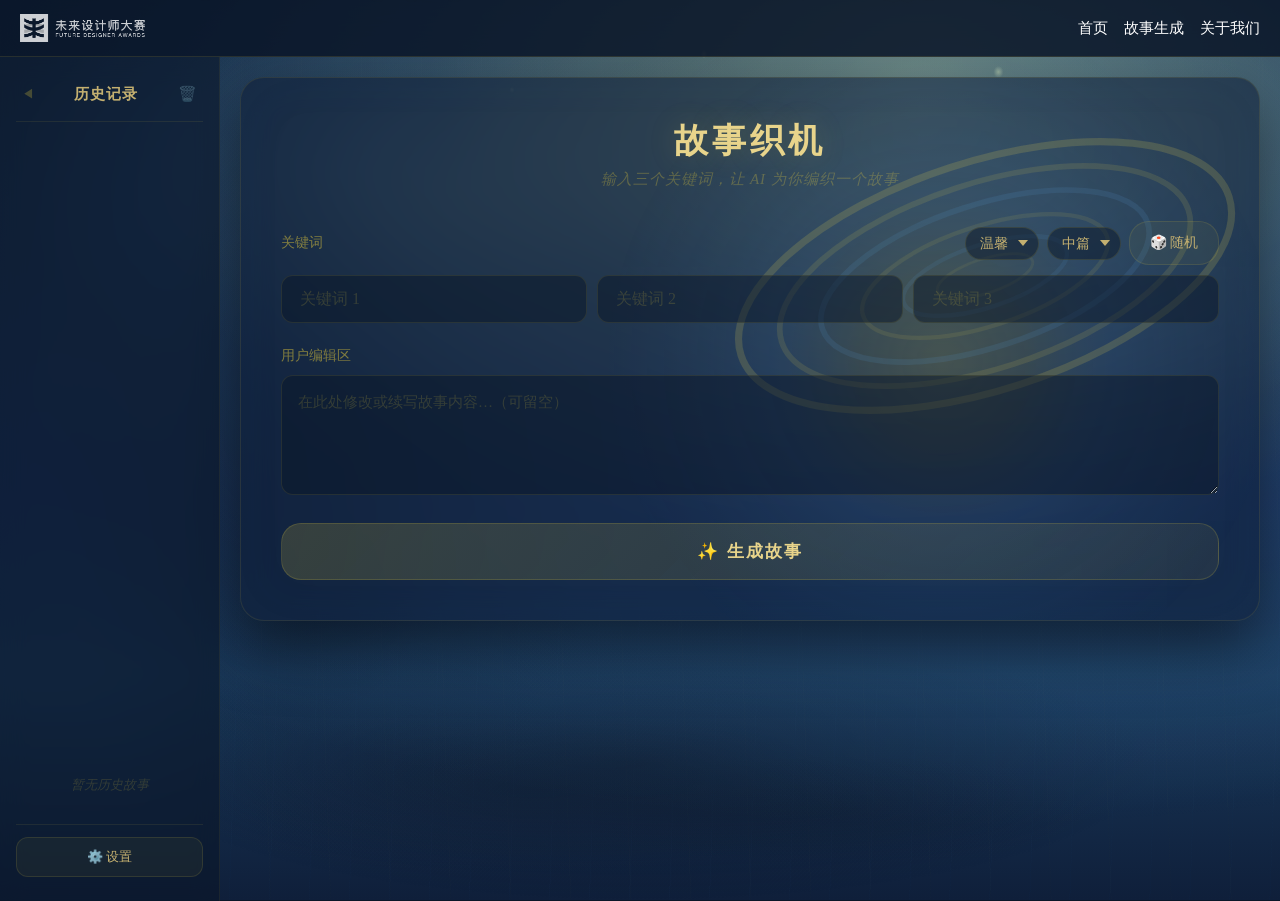
==== static/index.html @ aece4df4 "加入了首页，关于我们，修改了index的设置按钮，加入了页面跳转" ====
<!DOCTYPE html>
<html lang="zh-CN">
<head>
    <meta charset="UTF-8">
    <meta name="viewport" content="width=device-width, initial-scale=1.0">
    <title>AI 关键词故事生成器</title>
    <link rel="stylesheet" href="/static/style.css">
</head>
<body>

<!-- 洒落星光 -->
<div class="falling-stars" id="fallingStars"></div>

<!-- 顶部导航栏 -->
<nav class="navbar">
    <div class="nav-inner">
        <div class="nav-left">
            <button class="nav-menu-btn" id="menuBtn">☰</button>
            <img src="/pictures/未来设计师大赛-logo-白.png" class="nav-logo">
        </div>
        <div class="nav-right">
            <div class="nav-links">
                <a href="/static/home.html" class="nav-link">首页</a>
                <a href="/static/index.html" class="nav-link active">故事生成</a>
                <a href="/static/about.html" class="nav-link">关于我们</a>
            </div>
        </div>
    </div>
</nav>

<!-- 设置弹窗 -->
<div class="modal-overlay" id="settingsModal">
    <div class="modal">
        <div class="modal-header">
            <span>设置</span>
            <button class="modal-close" id="settingsCloseBtn">×</button>
        </div>
        <div class="modal-body">
            <div class="modal-section">
                <label class="modal-label">选择模型</label>
                <select class="modal-select" id="modelSelect">
                    <option value="glm">智谱 GLM-4-Flash</option>
                    <option value="deepseek">DeepSeek V4 Flash</option>
                </select>
            </div>
            <div class="modal-section" id="apiKeySection">
                <label class="modal-label">API Key（智谱 GLM）</label>
                <div class="api-key-row">
                    <input type="password" id="apiKeyGlm" placeholder="输入智谱 API Key">
                    <span class="api-status" id="statusGlm"></span>
                </div>
                <button class="btn-save-key" data-target="glm">💾 保存</button>
            </div>
            <div class="modal-section" id="apiKeySectionDs" style="display:none">
                <label class="modal-label">API Key（DeepSeek）</label>
                <div class="api-key-row">
                    <input type="password" id="apiKeyDs" placeholder="输入 DeepSeek API Key">
                    <span class="api-status" id="statusDs"></span>
                </div>
                <button class="btn-save-key" data-target="ds">💾 保存</button>
            </div>
        </div>
    </div>
</div>

<div class="layout">
    <!-- 侧边栏遮罩（手机端） -->
    <div class="sidebar-overlay" id="sidebarOverlay"></div>
    <!-- 侧边栏 -->
    <aside class="sidebar" id="sidebar">
        <div class="sidebar-header">
            <button class="sidebar-toggle" id="sidebarToggle" title="收起/展开">◀</button>
            <h2>历史记录</h2>
            <button class="btn-clear-all" id="clearAllBtn" title="清空所有历史">🗑️</button>
        </div>
        <div class="sidebar-list" id="historyList"></div>
        <div class="sidebar-empty" id="historyEmpty">暂无历史故事</div>
        <div class="sidebar-footer">
            <button class="sidebar-settings-btn" id="sidebarSettingsBtn">⚙️ 设置</button>
        </div>
    </aside>

    <!-- 主内容 -->
    <div class="container">
        <!-- 装饰性旋涡 -->
        <svg class="vortex" viewBox="0 0 500 500" preserveAspectRatio="xMidYMid meet">
            <defs>
                <radialGradient id="vg-vortex" cx="50%" cy="50%" r="50%">
                    <stop offset="0%" stop-color="rgba(230,210,80,0.25)" />
                    <stop offset="25%" stop-color="rgba(200,190,90,0.18)" />
                    <stop offset="50%" stop-color="rgba(100,170,240,0.12)" />
                    <stop offset="100%" stop-color="rgba(60,120,200,0)" />
                </radialGradient>
            </defs>
            <circle cx="250" cy="220" r="240" fill="url(#vg-vortex)" />
            <ellipse cx="280" cy="160" rx="180" ry="80" fill="none" stroke="rgba(230,210,80,0.25)" stroke-width="5" transform="rotate(-18 280 160)" />
            <ellipse cx="280" cy="160" rx="150" ry="65" fill="none" stroke="rgba(230,210,80,0.18)" stroke-width="4" transform="rotate(-18 280 160)" />
            <ellipse cx="280" cy="160" rx="120" ry="50" fill="none" stroke="rgba(100,180,245,0.15)" stroke-width="4" transform="rotate(-18 280 160)" />
            <ellipse cx="280" cy="160" rx="90" ry="35" fill="none" stroke="rgba(230,210,80,0.14)" stroke-width="3" transform="rotate(-18 280 160)" />
            <ellipse cx="280" cy="160" rx="60" ry="22" fill="none" stroke="rgba(100,180,245,0.12)" stroke-width="3" transform="rotate(-18 280 160)" />
            <ellipse cx="280" cy="160" rx="35" ry="12" fill="none" stroke="rgba(230,210,80,0.10)" stroke-width="2" transform="rotate(-18 280 160)" />
        </svg>
        <h1>故事织机</h1>
        <p class="subtitle">输入三个关键词，让 AI 为你编织一个故事</p>

        <div class="section">
            <div class="section-label">
                <span>关键词</span>
                <div class="option-group">
                    <select class="select-opt" id="styleSelect">
                        <option value="温馨">温馨</option>
                        <option value="暗黑">暗黑</option>
                        <option value="搞笑">搞笑</option>
                    </select>
                    <select class="select-opt" id="lengthSelect">
                        <option value="短篇">短篇</option>
                        <option value="中篇" selected>中篇</option>
                        <option value="长篇">长篇</option>
                    </select>
                    <button class="btn-random" id="randomBtn">🎲 随机</button>
                </div>
            </div>
            <div class="keyword-group">
                <input type="text" id="kw1" placeholder="关键词 1" maxlength="20">
                <input type="text" id="kw2" placeholder="关键词 2" maxlength="20">
                <input type="text" id="kw3" placeholder="关键词 3" maxlength="20">
            </div>
            <p class="error" id="kwError">请至少输入一个关键词，或点击「随机」</p>
        </div>

        <div class="section">
            <div class="section-label"><span>用户编辑区</span></div>
            <textarea class="user-edit" id="userEdit" placeholder="在此处修改或续写故事内容…（可留空）"></textarea>
        </div>

        <button class="btn-generate" id="generateBtn">✨ 生成故事</button>

        <div class="loading" id="loading">
            <div class="spinner"></div>
            <span class="loading-text">AI 正在编织故事…</span>
        </div>

        <div class="output" id="output">
            <div class="output-header">
                <div class="keywords-used" id="outputKeywords"></div>
                <div class="output-actions">
                    <button class="btn-continue" id="continueBtn" style="display:none">📝 继续生成</button>
                    <button class="btn-revise" id="reviseBtn" style="display:none">✏️ 根据意见修改</button>
                    <button class="btn-save" id="saveBtn">💾 保存</button>
                </div>
            </div>
            <div class="output-meta">
                <span class="model-used" id="outputModel"></span>
            </div>
            <div id="outputContent"></div>
        </div>
    </div>
</div>

<script>
// 防止浏览器恢复滚动位置导致刷新后自动下滑
history.scrollRestoration = 'manual';
window.scrollTo(0, 0);
</script>
<script src="/static/app-frontend.js"></script>
</body>
</html>
---- static/style.css ----
* { margin: 0; padding: 0; box-sizing: border-box; }
html { height: 100%; overflow-y: scroll; }

body {
    font-family: "Georgia", "Microsoft YaHei", serif;
    min-height: 100%;
    background: #0a1628;
    display: flex;
    flex-direction: column;
    position: relative;
    font-size: 16px;
}

/* ===== 装饰性旋涡 ===== */
.vortex {
    position: absolute;
    top: -30px;
    right: -40px;
    width: 70%;
    height: auto;
    z-index: 0;
    pointer-events: none;
    opacity: 0.7;
    animation: vortexSpin 55s linear infinite;
}
@keyframes vortexSpin {
    0% { transform: rotate(0deg); }
    100% { transform: rotate(360deg); }
}

/* ===== 星空油画背景 ===== */
body::before {
    content: '';
    position: fixed;
    inset: 0;
    z-index: -2;
    background:
        linear-gradient(180deg, #0a1628 0%, #0f1f3a 30%, #142850 55%, #1a3a5c 75%, #0f1f3a 100%);
}
body::after {
    content: '';
    position: fixed;
    inset: 0;
    z-index: -1;
    opacity: 0.85;
    background:
        radial-gradient(ellipse 220% 160% at 75% 15%, rgba(100, 180, 245, 0.45) 0%, transparent 48%),
        radial-gradient(ellipse 150% 110% at 68% 18%, rgba(230, 210, 80, 0.35) 0%, transparent 38%),
        radial-gradient(ellipse 120% 90% at 72% 8%, rgba(255, 235, 110, 0.28) 0%, transparent 32%),
        radial-gradient(ellipse 90% 70% at 80% 22%, rgba(120, 190, 255, 0.25) 0%, transparent 38%),
        radial-gradient(ellipse 40% 80% at 25% 45%, rgba(15, 30, 50, 0.5) 0%, transparent 60%),
        radial-gradient(ellipse 30% 60% at 20% 50%, rgba(10, 20, 35, 0.4) 0%, transparent 55%),
        radial-gradient(ellipse 60% 50% at 30% 18%, rgba(60, 130, 210, 0.18) 0%, transparent 50%),
        radial-gradient(ellipse 40% 30% at 35% 22%, rgba(180, 170, 70, 0.10) 0%, transparent 40%),
        radial-gradient(ellipse 80% 30% at 50% 85%, rgba(10, 15, 25, 0.4) 0%, transparent 50%),
        radial-gradient(ellipse 60% 20% at 40% 88%, rgba(20, 30, 50, 0.3) 0%, transparent 45%),
        radial-gradient(ellipse 50% 15% at 65% 90%, rgba(15, 25, 40, 0.25) 0%, transparent 40%),
        radial-gradient(circle 100px at 72% 12%, rgba(255, 235, 160, 0.12) 0%, transparent 100%),
        radial-gradient(circle 200px at 72% 12%, rgba(255, 230, 140, 0.06) 0%, transparent 100%),
        repeating-linear-gradient(92deg,
            transparent 0px, transparent 20px,
            rgba(60, 120, 200, 0.02) 20px, rgba(60, 120, 200, 0.02) 21px,
            transparent 21px, transparent 40px),
        repeating-linear-gradient(88deg,
            transparent 0px, transparent 30px,
            rgba(200, 180, 60, 0.012) 30px, rgba(200, 180, 60, 0.012) 31px,
            transparent 31px, transparent 60px),
        radial-gradient(4px 5px at 72% 12%, rgba(255, 235, 160, 0.95), transparent),
        radial-gradient(3px 4px at 68% 18%, rgba(255, 220, 130, 0.85), transparent),
        radial-gradient(5px 6px at 78% 8%, rgba(255, 245, 170, 0.9), transparent),
        radial-gradient(2.5px 3px at 40% 10%, rgba(255, 220, 120, 0.8), transparent),
        radial-gradient(3px 4px at 55% 6%, rgba(255, 210, 130, 0.75), transparent),
        radial-gradient(2px 2px at 30% 25%, rgba(255, 200, 110, 0.6), transparent),
        radial-gradient(1.5px 1.5px at 50% 20%, rgba(255, 215, 140, 0.5), transparent),
        radial-gradient(2px 2px at 85% 15%, rgba(255, 220, 120, 0.55), transparent),
        radial-gradient(2px 2px at 15% 35%, rgba(255, 200, 100, 0.45), transparent),
        radial-gradient(1.5px 1.5px at 60% 30%, rgba(255, 210, 130, 0.4), transparent),
        radial-gradient(2px 2px at 45% 40%, rgba(255, 215, 140, 0.35), transparent),
        radial-gradient(2px 2px at 75% 28%, rgba(255, 220, 120, 0.4), transparent),
        radial-gradient(1.5px 1.5px at 20% 50%, rgba(255, 200, 100, 0.3), transparent),
        radial-gradient(1.5px 1.5px at 90% 40%, rgba(255, 210, 130, 0.25), transparent),
        radial-gradient(1px 1px at 35% 55%, rgba(255, 220, 120, 0.2), transparent),
        repeating-conic-gradient(rgba(255,255,255,0.003) 0% 25%, transparent 0% 50%) 0 0 / 4px 4px;
    animation: paintGlow 6s ease-in-out infinite alternate;
}

/* ===== 洒落星光 ===== */
.falling-stars {
    position: fixed;
    inset: 0;
    z-index: 9999;
    pointer-events: none;
    overflow: hidden;
}
.falling-star {
    position: absolute;
    border-radius: 50%;
    background: rgba(255, 230, 150, 0.9);
    box-shadow: 0 0 6px rgba(255, 230, 150, 0.4), 0 0 12px rgba(255, 230, 150, 0.15);
    animation: starFall linear infinite;
}
@keyframes starFall {
    0% { transform: translateY(-10px) scale(1); opacity: 0; }
    5% { opacity: 1; }
    90% { opacity: 1; }
    100% { transform: translateY(calc(100vh + 10px)) scale(0.3); opacity: 0; }
}
@keyframes paintGlow {
    0% { opacity: 0.8; }
    100% { opacity: 0.95; }
}

/* ===== 导航栏 ===== */
.navbar {
    background: rgba(10, 22, 40, 0.85);
    backdrop-filter: blur(20px);
    border-bottom: 1px solid rgba(200, 180, 60, 0.15);
    flex-shrink: 0;
    position: sticky;
    top: 0;
    z-index: 100;
}
.nav-inner {
    padding: 0 20px;
    height: 56px;
    display: flex;
    align-items: center;
    justify-content: space-between;
}
.nav-left { display: flex; align-items: center; gap: 10px; }
.nav-menu-btn {
    display: none;
    background: none;
    border: none;
    color: #e8d48b;
    font-size: 22px;
    cursor: pointer;
    padding: 4px 6px;
    border-radius: 6px;
    transition: background 0.2s;
}
.nav-menu-btn:hover { background: rgba(200, 180, 60, 0.1); }
.nav-title {
    color: #e8d48b;
    font-size: 19px;
    font-weight: 700;
    letter-spacing: 3px;
    text-shadow: 0 0 20px rgba(200, 180, 60, 0.3);
}
.nav-logo {
    height: 28px;
    width: auto;
    opacity: 0.8;
    vertical-align: middle;
}
.nav-right { display: flex; align-items: center; gap: 12px; }
.nav-settings-btn {
    padding: 8px 18px;
    border-radius: 20px;
    border: 1px solid rgba(200, 180, 60, 0.25);
    background: rgba(200, 180, 60, 0.08);
    color: #d4c078;
    cursor: pointer;
    font-size: 13px;
    transition: all 0.3s;
    font-family: inherit;
}
.nav-settings-btn:hover {
    background: rgba(200, 180, 60, 0.18);
    border-color: rgba(200, 180, 60, 0.5);
    color: #f0e0a0;
    box-shadow: 0 0 20px rgba(200, 180, 60, 0.15);
}
.nav-links { display: flex; align-items: center; gap: 16px; }
.nav-link {
    color: #ffffff;
    text-decoration: none;
    font-size: 15px;
    transition: color 0.25s;
}
.nav-link:hover {
    color: #e8d48b;
}
.nav-link.active {
    color: #ffffff;
}

/* ===== 设置弹窗（简化版） ===== */
.modal-overlay {
    display: none;
    position: fixed;
    inset: 0;
    background: rgba(5, 10, 25, 0.7);
    backdrop-filter: blur(8px);
    z-index: 200;
    justify-content: center;
    align-items: center;
}
.modal-overlay.active { display: flex; }
.modal {
    background: linear-gradient(145deg, #14204a, #0e1838);
    border: 1px solid rgba(200, 180, 60, 0.2);
    border-radius: 20px;
    padding: 0;
    width: 400px;
    max-width: 90vw;
    box-shadow: 0 25px 60px rgba(0,0,0,0.6), 0 0 40px rgba(200, 180, 60, 0.05);
}
.modal-header {
    display: flex;
    justify-content: space-between;
    align-items: center;
    padding: 18px 24px 14px;
    border-bottom: 1px solid rgba(200, 180, 60, 0.1);
    color: #d4c078;
    font-size: 16px;
    font-weight: 600;
}
.modal-close {
    background: none;
    border: none;
    color: rgba(200, 180, 60, 0.4);
    font-size: 22px;
    cursor: pointer;
    padding: 0 4px;
    line-height: 1;
    transition: color 0.2s;
}
.modal-close:hover { color: #e8d48b; }
.modal-body { padding: 20px 24px 24px; }
.modal-section { margin-bottom: 16px; }
.modal-section:last-child { margin-bottom: 0; }
.modal-label {
    display: block;
    color: rgba(200, 180, 60, 0.6);
    font-size: 13px;
    margin-bottom: 8px;
}
.modal-select {
    width: 100%;
    padding: 12px 16px;
    border-radius: 12px;
    border: 1px solid rgba(200, 180, 60, 0.15);
    background: rgba(10, 22, 40, 0.6);
    color: #e0d4b0;
    font-size: 14px;
    outline: none;
    font-family: inherit;
    cursor: pointer;
    appearance: none;
    -webkit-appearance: none;
    -moz-appearance: none;
    background-image: url("data:image/svg+xml,%3Csvg xmlns='http://www.w3.org/2000/svg' width='12' height='8'%3E%3Cpath d='M0 0l6 8 6-8z' fill='%23c4b070'/%3E%3C/svg%3E");
    background-repeat: no-repeat;
    background-position: right 14px center;
    transition: border 0.2s;
}
.modal-select:hover { border-color: rgba(200, 180, 60, 0.4); }
.modal-select:focus { border-color: rgba(200, 180, 60, 0.5); }
.modal-select option { background: #0e1838; color: #c4b070; }

.api-key-row {
    display: flex;
    align-items: center;
    gap: 8px;
}
.api-key-row input[type="password"] { flex: 1; }
.api-status {
    font-size: 14px;
    flex-shrink: 0;
    width: 20px;
    text-align: center;
}
.api-status.saved { color: #66bb6a; }
.api-status.unsaved { color: #e89070; }
.btn-save-key {
    margin-top: 8px;
    padding: 6px 16px;
    border-radius: 16px;
    border: 1px solid rgba(200, 180, 60, 0.2);
    background: rgba(200, 180, 60, 0.08);
    color: #d4c078;
    cursor: pointer;
    font-size: 12px;
    transition: all 0.3s;
    font-family: inherit;
}
.btn-save-key:hover {
    background: rgba(200, 180, 60, 0.18);
    border-color: rgba(200, 180, 60, 0.4);
    color: #f0e0a0;
}
.modal input[type="password"] {
    width: 100%;
    padding: 12px 16px;
    border-radius: 12px;
    border: 1px solid rgba(200, 180, 60, 0.15);
    background: rgba(10, 22, 40, 0.6);
    color: #e0d4b0;
    font-size: 14px;
    outline: none;
    transition: border 0.2s;
    font-family: inherit;
}
.modal input[type="password"]::placeholder { color: rgba(200, 180, 60, 0.3); }
.modal input[type="password"]:focus { border-color: rgba(200, 180, 60, 0.5); }

/* ===== 整体布局 ===== */
.layout {
    display: flex;
    gap: 0;
    width: 100%;
    flex: 1;
    padding: 0;
    align-items: flex-start;
}

/* ===== 侧边栏 ===== */
.sidebar {
    width: 220px;
    flex-shrink: 0;
    background: rgba(10, 22, 40, 0.6);
    backdrop-filter: blur(12px);
    border-right: 1px solid rgba(200, 180, 60, 0.08);
    padding: 24px 16px;
    display: flex;
    flex-direction: column;
    height: calc(100vh - 56px);
    position: sticky;
    top: 56px;
    transition: width 0.3s ease, padding 0.3s ease, min-width 0.3s ease;
    z-index: 1;
}
.sidebar-header {
    display: flex;
    justify-content: space-between;
    align-items: center;
    margin-bottom: 16px;
    padding-bottom: 14px;
    border-bottom: 1px solid rgba(200, 180, 60, 0.1);
}
.sidebar-header h2 {
    color: #c4b070;
    font-size: 15px;
    font-weight: 600;
    letter-spacing: 1px;
}
.sidebar-toggle {
    background: none;
    border: none;
    color: rgba(200, 180, 60, 0.3);
    cursor: pointer;
    font-size: 12px;
    padding: 4px 6px;
    border-radius: 6px;
    transition: all 0.2s;
    flex-shrink: 0;
}
.sidebar-toggle:hover {
    background: rgba(200, 180, 60, 0.1);
    color: rgba(200, 180, 60, 0.6);
}
.sidebar.collapsed {
    width: 44px;
    min-width: 44px;
    padding: 24px 10px;
}
.sidebar.collapsed .sidebar-list,
.sidebar.collapsed .sidebar-empty {
    opacity: 0;
    pointer-events: none;
    overflow: hidden;
}
.sidebar.collapsed .sidebar-header h2,
.sidebar.collapsed .btn-clear-all {
    opacity: 0;
    width: 0;
    overflow: hidden;
    pointer-events: none;
}
.sidebar.collapsed .sidebar-header {
    justify-content: center;
    padding-bottom: 0;
    border-bottom: none;
    margin-bottom: 0;
    gap: 0;
}
.sidebar.collapsed .sidebar-toggle {
    transform: rotate(180deg);
}

.sidebar-header h2,
.sidebar .btn-clear-all,
.sidebar-list,
.sidebar-empty,
.sidebar-footer {
    transition: opacity 0.6s ease, width 0.6s ease;
}
.sidebar-footer {
    padding-top: 12px;
    border-top: 1px solid rgba(200, 180, 60, 0.1);
    margin-top: auto;
}
.sidebar.collapsed .sidebar-footer {
    opacity: 0;
    pointer-events: none;
    overflow: hidden;
}
.sidebar-settings-btn {
    width: 100%;
    padding: 10px 14px;
    border-radius: 12px;
    border: 1px solid rgba(200, 180, 60, 0.15);
    background: rgba(200, 180, 60, 0.06);
    color: #c4b070;
    cursor: pointer;
    font-size: 13px;
    transition: all 0.3s;
    font-family: inherit;
}
.sidebar-settings-btn:hover {
    background: rgba(200, 180, 60, 0.14);
    border-color: rgba(200, 180, 60, 0.35);
    color: #e8d48b;
}
.btn-clear-all {
    background: none;
    border: none;
    color: rgba(200, 180, 60, 0.3);
    cursor: pointer;
    font-size: 15px;
    padding: 4px 6px;
    border-radius: 6px;
    transition: all 0.2s;
}
.btn-clear-all:hover {
    background: rgba(200, 180, 60, 0.1);
    color: rgba(200, 180, 60, 0.6);
}
.sidebar-list {
    flex: 1;
    overflow-y: auto;
    display: flex;
    flex-direction: column;
    gap: 6px;
}
.sidebar-list::-webkit-scrollbar { width: 4px; }
.sidebar-list::-webkit-scrollbar-track { background: transparent; }
.sidebar-list::-webkit-scrollbar-thumb {
    background: rgba(200, 180, 60, 0.15);
    border-radius: 4px;
}
.sidebar-empty {
    color: rgba(200, 180, 60, 0.2);
    font-size: 13px;
    text-align: center;
    padding: 30px 0;
    display: block;
    font-style: italic;
}
.sidebar-empty.hidden { display: none; }

.history-item {
    position: relative;
    padding: 10px 12px;
    border-radius: 10px;
    cursor: pointer;
    transition: all 0.25s;
    border: 1px solid transparent;
}
.history-item:hover {
    background: rgba(200, 180, 60, 0.06);
    border-color: rgba(200, 180, 60, 0.12);
}
.history-item.active {
    background: rgba(200, 180, 60, 0.1);
    border-color: rgba(200, 180, 60, 0.25);
}
.history-item:hover .history-del { opacity: 1; }
.history-del {
    position: absolute;
    top: 4px;
    right: 4px;
    width: 20px;
    height: 20px;
    border: none;
    border-radius: 50%;
    background: rgba(200, 180, 60, 0.1);
    color: rgba(200, 180, 60, 0.4);
    font-size: 14px;
    line-height: 20px;
    text-align: center;
    cursor: pointer;
    transition: all 0.15s;
    padding: 0;
    opacity: 0;
}
.history-del:hover {
    background: rgba(200, 100, 60, 0.25);
    color: #e89070;
}
.history-item .h-time {
    color: rgba(200, 180, 60, 0.3);
    font-size: 11px;
    margin-bottom: 4px;
}
.history-item .h-words {
    color: #c4b070;
    font-size: 13px;
    white-space: nowrap;
    overflow: hidden;
    text-overflow: ellipsis;
}
.history-item .h-preview {
    color: rgba(200, 180, 60, 0.3);
    font-size: 12px;
    margin-top: 3px;
    white-space: nowrap;
    overflow: hidden;
    text-overflow: ellipsis;
    font-style: italic;
}

/* ===== 侧边栏遮罩 ===== */
.sidebar-overlay {
    display: none;
    position: fixed;
    inset: 0;
    background: rgba(0,0,0,0.5);
    z-index: 80;
    pointer-events: none;
}
.sidebar-overlay.active { display: block; pointer-events: auto; }

/* ===== 主容器 ===== */
.container {
    flex: 1;
    margin: 20px;
    position: relative;
    overflow: hidden;
    background: rgba(14, 26, 50, 0.55);
    backdrop-filter: blur(16px);
    border: 1px solid rgba(200, 180, 60, 0.12);
    border-radius: 24px;
    padding: 40px;
    box-shadow: 0 25px 60px rgba(0,0,0,0.5), inset 0 0 60px rgba(60, 120, 200, 0.03);
}
h1 {
    position: relative;
    z-index: 1;
    color: #e8d48b;
    font-size: 34px;
    text-align: center;
    margin-bottom: 6px;
    letter-spacing: 4px;
    font-weight: 700;
    text-shadow: 0 0 30px rgba(200, 180, 60, 0.2);
}
.subtitle {
    color: rgba(200, 180, 60, 0.35);
    text-align: center;
    font-size: 15px;
    margin-bottom: 32px;
    font-style: italic;
    letter-spacing: 1px;
}
.section { position: relative; z-index: 1; margin-bottom: 24px; }
.section-label {
    color: rgba(200, 180, 60, 0.6);
    font-size: 14px;
    margin-bottom: 10px;
    display: flex;
    justify-content: space-between;
    align-items: center;
}
.keyword-group { display: flex; gap: 10px; }
.keyword-group input {
    flex: 1;
    min-width: 0;
    padding: 14px 18px;
    border-radius: 12px;
    border: 1px solid rgba(200, 180, 60, 0.12);
    background: rgba(10, 22, 40, 0.5);
    color: #d4c8a0;
    font-size: 16px;
    outline: none;
    transition: all 0.25s;
    font-family: inherit;
}
.keyword-group input::placeholder { color: rgba(200, 180, 60, 0.2); }
.keyword-group input:focus {
    border-color: rgba(200, 180, 60, 0.4);
    box-shadow: 0 0 20px rgba(200, 180, 60, 0.06);
}
.btn-random {
    white-space: nowrap;
    padding: 12px 20px;
    border-radius: 20px;
    border: 1px solid rgba(200, 180, 60, 0.15);
    background: rgba(200, 180, 60, 0.06);
    color: #c4b070;
    cursor: pointer;
    font-size: 14px;
    transition: all 0.3s;
    font-family: inherit;
}
.btn-random:hover {
    background: rgba(200, 180, 60, 0.14);
    border-color: rgba(200, 180, 60, 0.35);
    color: #e8d48b;
    box-shadow: 0 0 20px rgba(200, 180, 60, 0.08);
}
.option-group {
    display: flex;
    gap: 8px;
    align-items: center;
}
.select-opt {
    padding: 8px 30px 8px 14px;
    border-radius: 20px;
    border: 1px solid rgba(200, 180, 60, 0.15);
    background: rgba(10, 22, 40, 0.5);
    color: #c4b070;
    font-size: 14px;
    outline: none;
    cursor: pointer;
    transition: all 0.3s;
    font-family: inherit;
    appearance: none;
    -webkit-appearance: none;
    -moz-appearance: none;
    background-image: url("data:image/svg+xml,%3Csvg xmlns='http://www.w3.org/2000/svg' width='10' height='6'%3E%3Cpath d='M0 0l5 6 5-6z' fill='%23c4b070'/%3E%3C/svg%3E");
    background-repeat: no-repeat;
    background-position: right 10px center;
}
.select-opt:hover {
    border-color: rgba(200, 180, 60, 0.35);
    box-shadow: 0 0 15px rgba(200, 180, 60, 0.05);
}
.select-opt:focus { border-color: rgba(200, 180, 60, 0.4); }
.select-opt option { background: #0e1838; color: #c4b070; }

/* 用户编辑区 */
.user-edit {
    position: relative;
    z-index: 1;
    width: 100%;
    min-height: 120px;
    padding: 14px 16px;
    border-radius: 12px;
    border: 1px solid rgba(200, 180, 60, 0.12);
    background: rgba(10, 22, 40, 0.5);
    color: #d4c8a0;
    font-size: 15px;
    line-height: 1.7;
    outline: none;
    resize: vertical;
    font-family: inherit;
    transition: border 0.25s;
}
.user-edit::placeholder { color: rgba(200, 180, 60, 0.2); }
.user-edit:focus {
    border-color: rgba(200, 180, 60, 0.4);
    box-shadow: 0 0 20px rgba(200, 180, 60, 0.06);
}

.btn-generate {
    position: relative;
    z-index: 1;
    width: 100%;
    padding: 16px;
    border: none;
    border-radius: 20px;
    background: linear-gradient(135deg, rgba(200, 180, 60, 0.2), rgba(200, 180, 60, 0.08));
    color: #e8d48b;
    font-size: 17px;
    font-weight: 600;
    cursor: pointer;
    transition: all 0.35s;
    letter-spacing: 2px;
    border: 1px solid rgba(200, 180, 60, 0.2);
    font-family: inherit;
}
.btn-generate:hover {
    background: linear-gradient(135deg, rgba(200, 180, 60, 0.3), rgba(200, 180, 60, 0.12));
    box-shadow: 0 8px 30px rgba(200, 180, 60, 0.15);
    transform: translateY(-1px);
    border-color: rgba(200, 180, 60, 0.35);
}
.btn-generate:disabled {
    opacity: 0.35;
    cursor: not-allowed;
    transform: none;
    box-shadow: none;
}

.loading { position: relative; z-index: 1; display: none; text-align: center; margin: 24px 0; }
.loading.active { display: flex; align-items: center; justify-content: center; gap: 10px; }
.spinner {
    width: 20px; height: 20px;
    border: 3px solid rgba(200, 180, 60, 0.1);
    border-top-color: #e8d48b;
    border-radius: 50%;
    animation: spin 0.8s linear infinite;
}
@keyframes spin { to { transform: rotate(360deg); } }
.loading-text { color: rgba(200, 180, 60, 0.5); font-size: 14px; font-style: italic; }

.output {
    position: relative;
    z-index: 1;
    display: none;
    margin-top: 20px;
    padding: 28px;
    border-radius: 16px;
    background: rgba(10, 22, 40, 0.4);
    border: 1px solid rgba(200, 180, 60, 0.08);
    color: rgba(220, 210, 180, 0.9);
    font-size: 16px;
    line-height: 1.9;
    white-space: pre-wrap;
    font-family: inherit;
}
.output.active { display: block; }
.output-header {
    display: flex;
    justify-content: space-between;
    align-items: center;
    margin-bottom: 14px;
    padding-bottom: 14px;
    border-bottom: 1px solid rgba(200, 180, 60, 0.06);
}
.output .keywords-used {
    color: rgba(200, 180, 60, 0.4);
    font-size: 13px;
}
.output-meta {
    padding: 0 28px 10px;
    margin-top: -8px;
}
.model-used {
    color: rgba(200, 180, 60, 0.2);
    font-size: 11px;
}
.output-actions {
    display: flex;
    gap: 8px;
    align-items: center;
}
.btn-continue {
    background: rgba(80, 200, 120, 0.06);
    border: 1px solid rgba(80, 200, 120, 0.15);
    color: #80c9a0;
    padding: 6px 16px;
    border-radius: 16px;
    cursor: pointer;
    font-size: 13px;
    transition: all 0.3s;
    flex-shrink: 0;
    font-family: inherit;
}
.btn-continue:hover {
    background: rgba(80, 200, 120, 0.14);
    border-color: rgba(80, 200, 120, 0.3);
    color: #a8e0c0;
}
.btn-continue:disabled {
    opacity: 0.4;
    cursor: not-allowed;
    transform: none;
}
.btn-revise {
    background: rgba(100, 180, 240, 0.06);
    border: 1px solid rgba(100, 180, 240, 0.15);
    color: #8ab8e0;
    padding: 6px 16px;
    border-radius: 16px;
    cursor: pointer;
    font-size: 13px;
    transition: all 0.3s;
    flex-shrink: 0;
    font-family: inherit;
}
.btn-revise:hover {
    background: rgba(100, 180, 240, 0.14);
    border-color: rgba(100, 180, 240, 0.3);
    color: #b0d8f0;
}
.btn-revise:disabled {
    opacity: 0.4;
    cursor: not-allowed;
    transform: none;
}
.btn-save {
    background: rgba(200, 180, 60, 0.06);
    border: 1px solid rgba(200, 180, 60, 0.15);
    color: #c4b070;
    padding: 6px 16px;
    border-radius: 16px;
    cursor: pointer;
    font-size: 13px;
    transition: all 0.3s;
    flex-shrink: 0;
    font-family: inherit;
}
.btn-save:hover {
    background: rgba(200, 180, 60, 0.14);
    border-color: rgba(200, 180, 60, 0.3);
    color: #e8d48b;
}
.btn-save:disabled {
    opacity: 0.4;
    cursor: not-allowed;
    transform: none;
}
.btn-save.saved {
    background: rgba(100, 200, 120, 0.1);
    border-color: rgba(100, 200, 120, 0.2);
    color: rgba(100, 200, 120, 0.7);
}
.error {
    color: #e89070;
    font-size: 13px;
    margin-top: 8px;
    display: none;
}
.error.active { display: block; }

/* ===== 响应式 — 手机端 ===== */
@media (max-width: 768px) {
    .nav-menu-btn { display: block; }
    .nav-inner { padding: 0 12px; height: 50px; }
    .nav-title { font-size: 16px; letter-spacing: 2px; }
    .nav-links { gap: 2px; }
    .nav-link { font-size: 12px; padding: 5px 10px; }
    .nav-settings-btn { padding: 6px 14px; font-size: 12px; }

    .layout { flex-direction: column; }

    .sidebar {
        position: fixed;
        top: 0;
        left: -280px;
        width: 260px;
        height: 100vh;
        z-index: 90;
        border-right: 1px solid rgba(200, 180, 60, 0.15);
        border-radius: 0;
        transition: left 0.3s ease;
        background: rgba(10, 22, 40, 0.95);
        backdrop-filter: blur(20px);
        padding-top: 20px;
    }
    .sidebar.open { left: 0; }
    .sidebar-overlay.active { display: block; }
    .sidebar-list { flex: 1; overflow-y: auto; }

    .container { margin: 8px; padding: 20px 16px; border-radius: 16px; }

    h1 { font-size: 24px; letter-spacing: 2px; }
    .subtitle { font-size: 13px; margin-bottom: 20px; }

    .section { margin-bottom: 16px; }
    .section-label { flex-wrap: wrap; gap: 6px; font-size: 13px; }
    .option-group { flex-wrap: wrap; justify-content: flex-end; gap: 6px; }
    .select-opt { font-size: 12px; padding: 6px 24px 6px 10px; background-position: right 8px center; }
    .btn-random { font-size: 12px; padding: 10px 14px; }

    .keyword-group { flex-direction: column; gap: 8px; }
    .keyword-group input { font-size: 14px; padding: 10px 14px; }

    .btn-generate { font-size: 15px; padding: 12px; letter-spacing: 1px; }
    .loading-text { font-size: 14px; }

    .output { padding: 20px 16px; font-size: 15px; line-height: 1.7; }
    .output-header { flex-wrap: wrap; gap: 8px; }
    .output .keywords-used { font-size: 13px; }
    .btn-save { font-size: 13px; padding: 5px 12px; }

    .modal { width: 100%; max-width: 92vw; }
    .modal-body { padding: 16px 20px 20px; }
    .modal-header { padding: 14px 20px 12px; font-size: 15px; }

    .falling-star { opacity: 0.6; }
}
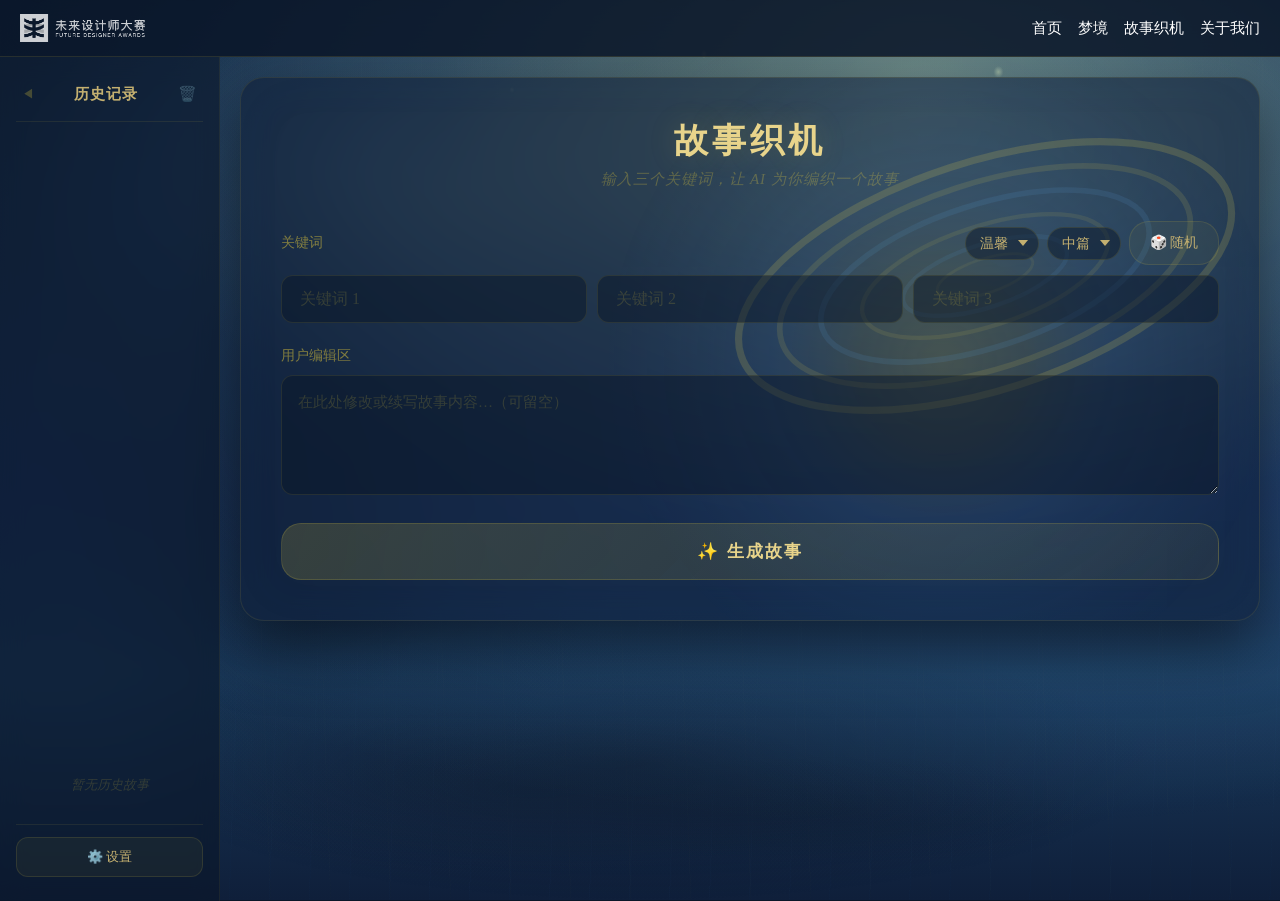
==== commit f5c58d6e: "新增dream.html界面，和水波纹点击特效" ====
--- a/static/index.html
+++ b/static/index.html
@@ -5,6 +5,37 @@
     <meta name="viewport" content="width=device-width, initial-scale=1.0">
     <title>AI 关键词故事生成器</title>
     <link rel="stylesheet" href="/static/style.css">
+    <style>
+        .ripple-container {
+            position: fixed; inset: 0; z-index: 9999; pointer-events: none;
+        }
+        .ripple {
+            position: absolute; border-radius: 50%;
+            transform: translate(-50%,-50%) scale(0); pointer-events: none;
+            background: radial-gradient(circle at 40% 35%, rgba(255,255,255,0.18) 0%, rgba(200,180,60,0.12) 15%, rgba(200,180,60,0.035) 45%, transparent 65%);
+            border: 1.5px solid rgba(200,180,60,0.3);
+            box-shadow: inset 0 -4px 12px rgba(100,150,220,0.12), inset 0 4px 8px rgba(255,255,255,0.1), 0 0 20px rgba(200,180,60,0.08);
+            backdrop-filter: blur(2px);
+        }
+        .ripple:nth-child(odd) {
+            border-color: rgba(200,180,60,0.22);
+            background: radial-gradient(circle at 35% 30%, rgba(255,255,255,0.14) 0%, rgba(200,180,60,0.08) 15%, transparent 60%);
+            box-shadow: inset 0 -3px 10px rgba(100,150,220,0.1), inset 0 3px 6px rgba(255,255,255,0.08), 0 0 16px rgba(200,180,60,0.06);
+        }
+        .ripple:nth-child(3n) {
+            border-color: rgba(180,200,255,0.15);
+            background: radial-gradient(circle at 45% 40%, rgba(255,255,255,0.1) 0%, rgba(180,200,255,0.07) 15%, transparent 55%);
+            box-shadow: inset 0 -3px 10px rgba(100,150,220,0.12), inset 0 3px 6px rgba(255,255,255,0.06), 0 0 14px rgba(180,200,255,0.06);
+        }
+        .ripple-1 { animation: ripple-1 1.2s ease-out forwards; }
+        .ripple-2 { animation: ripple-2 1.0s ease-out forwards; }
+        .ripple-3 { animation: ripple-3 0.9s ease-out forwards; }
+        .ripple-4 { animation: ripple-4 0.7s ease-out forwards; }
+        @keyframes ripple-1 { to { transform: translate(-50%,-50%) scale(5); opacity: 0; } }
+        @keyframes ripple-2 { to { transform: translate(-50%,-50%) scale(4); opacity: 0; } }
+        @keyframes ripple-3 { to { transform: translate(-50%,-50%) scale(3); opacity: 0; } }
+        @keyframes ripple-4 { to { transform: translate(-50%,-50%) scale(2); opacity: 0; } }
+    </style>
 </head>
 <body>
 
@@ -21,7 +52,8 @@
         <div class="nav-right">
             <div class="nav-links">
                 <a href="/static/home.html" class="nav-link">首页</a>
-                <a href="/static/index.html" class="nav-link active">故事生成</a>
+                <a href="/static/dream.html" class="nav-link">梦境</a>
+                <a href="/static/index.html" class="nav-link active">故事织机</a>
                 <a href="/static/about.html" class="nav-link">关于我们</a>
             </div>
         </div>
@@ -157,11 +189,50 @@
     </div>
 </div>
 
+<div class="ripple-container" id="rippleContainer"></div>
+
 <script>
 // 防止浏览器恢复滚动位置导致刷新后自动下滑
 history.scrollRestoration = 'manual';
 window.scrollTo(0, 0);
 </script>
+<script>
+// 点击水波纹
+(function initRipple() {
+    var container = document.getElementById('rippleContainer');
+    document.addEventListener('click', function(e) {
+        if (e.target.closest('a')) return;
+        spawnRipple(e.clientX, e.clientY);
+    });
+    document.querySelectorAll('a').forEach(function(a) {
+        a.addEventListener('click', function(e) {
+            var href = a.getAttribute('href');
+            if (!href || href === '#' || href.startsWith('javascript:')) return;
+            e.preventDefault();
+            var rect = a.getBoundingClientRect();
+            var cx = rect.left + rect.width / 2;
+            var cy = rect.top + rect.height / 2;
+            spawnRipple(cx, cy);
+            setTimeout(function() { window.location.href = href; }, 350);
+        });
+    });
+    function spawnRipple(cx, cy) {
+        var sizes = [20, 35, 50, 65];
+        var delays = [0, 60, 130, 210];
+        sizes.forEach(function(size, i) {
+            var ripple = document.createElement('div');
+            ripple.className = 'ripple ripple-' + (i + 1);
+            ripple.style.width = size + 'px';
+            ripple.style.height = size + 'px';
+            ripple.style.left = cx + 'px';
+            ripple.style.top = cy + 'px';
+            ripple.style.animationDelay = delays[i] + 'ms';
+            container.appendChild(ripple);
+            ripple.addEventListener('animationend', function() { ripple.remove(); });
+        });
+    }
+})();
+</script>
 <script src="/static/app-frontend.js"></script>
 </body>
 </html>
--- a/static/style.css
+++ b/static/style.css
@@ -882,4 +882,49 @@
     .modal-header { padding: 14px 20px 12px; font-size: 15px; }
 
     .falling-star { opacity: 0.6; }
-}
+
+/* ===== 点击水波纹（全局） ===== */
+.ripple-container {
+    position: fixed;
+    inset: 0;
+    z-index: 9999;
+    pointer-events: none;
+}
+.ripple {
+    position: absolute;
+    border-radius: 50%;
+    transform: translate(-50%, -50%) scale(0);
+    pointer-events: none;
+    background: radial-gradient(circle at 40% 35%, rgba(255, 255, 255, 0.18) 0%, rgba(200, 180, 60, 0.12) 15%, rgba(200, 180, 60, 0.035) 45%, transparent 65%);
+    border: 1.5px solid rgba(200, 180, 60, 0.3);
+    box-shadow:
+        inset 0 -4px 12px rgba(100, 150, 220, 0.12),
+        inset 0 4px 8px rgba(255, 255, 255, 0.1),
+        0 0 20px rgba(200, 180, 60, 0.08);
+    backdrop-filter: blur(2px);
+}
+.ripple:nth-child(odd) {
+    border-color: rgba(200, 180, 60, 0.22);
+    background: radial-gradient(circle at 35% 30%, rgba(255, 255, 255, 0.14) 0%, rgba(200, 180, 60, 0.08) 15%, transparent 60%);
+    box-shadow:
+        inset 0 -3px 10px rgba(100, 150, 220, 0.1),
+        inset 0 3px 6px rgba(255, 255, 255, 0.08),
+        0 0 16px rgba(200, 180, 60, 0.06);
+}
+.ripple:nth-child(3n) {
+    border-color: rgba(180, 200, 255, 0.15);
+    background: radial-gradient(circle at 45% 40%, rgba(255, 255, 255, 0.1) 0%, rgba(180, 200, 255, 0.07) 15%, transparent 55%);
+    box-shadow:
+        inset 0 -3px 10px rgba(100, 150, 220, 0.12),
+        inset 0 3px 6px rgba(255, 255, 255, 0.06),
+        0 0 14px rgba(180, 200, 255, 0.06);
+}
+.ripple-1 { animation: ripple-1 1.2s ease-out forwards; }
+.ripple-2 { animation: ripple-2 1.0s ease-out forwards; }
+.ripple-3 { animation: ripple-3 0.9s ease-out forwards; }
+.ripple-4 { animation: ripple-4 0.7s ease-out forwards; }
+@keyframes ripple-1 { to { transform: translate(-50%, -50%) scale(5); opacity: 0; } }
+@keyframes ripple-2 { to { transform: translate(-50%, -50%) scale(4); opacity: 0; } }
+@keyframes ripple-3 { to { transform: translate(-50%, -50%) scale(3); opacity: 0; } }
+@keyframes ripple-4 { to { transform: translate(-50%, -50%) scale(2); opacity: 0; } }
+}
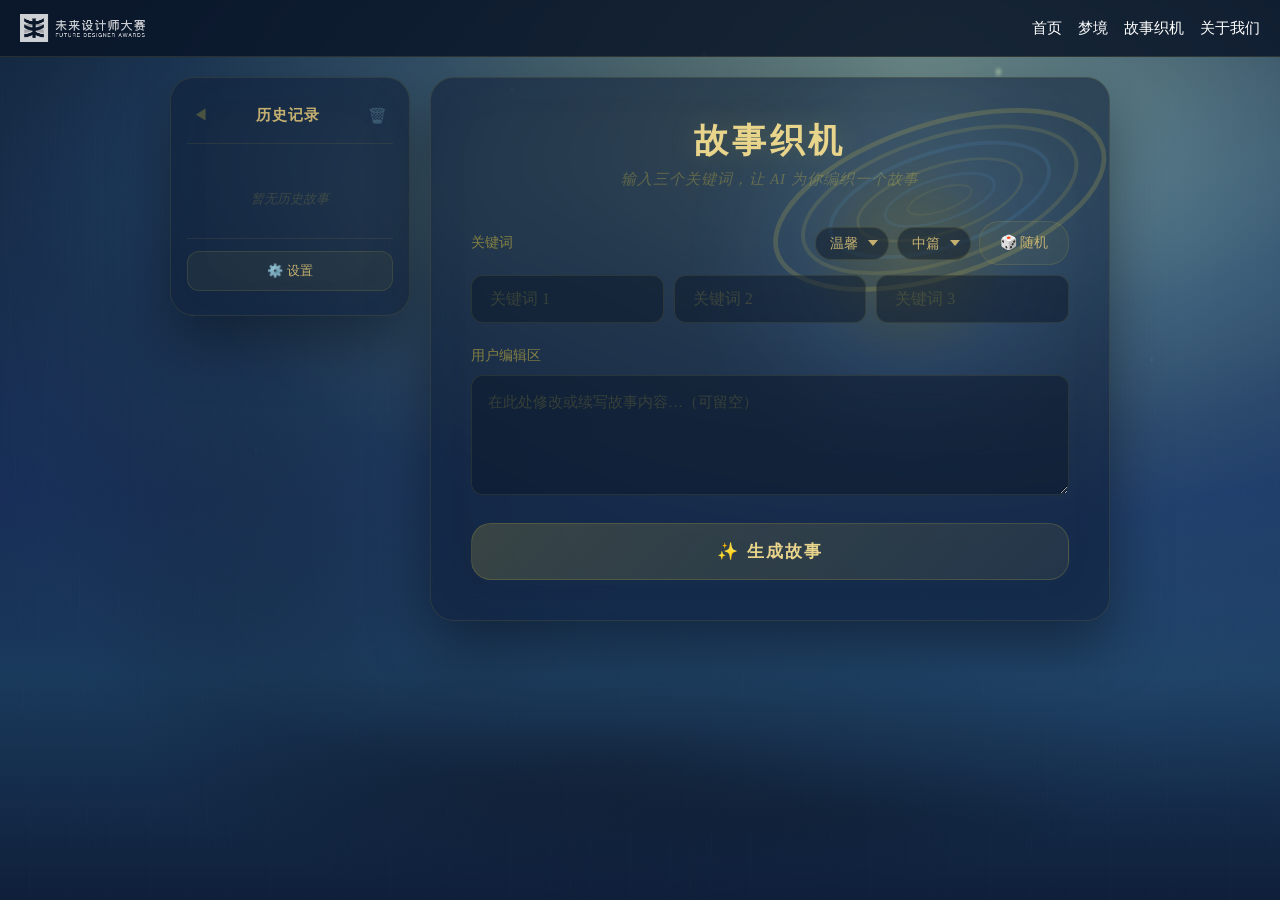
==== commit 98c245a7: "下个断点" ====
--- a/static/index.html
+++ b/static/index.html
@@ -35,9 +35,297 @@
         @keyframes ripple-2 { to { transform: translate(-50%,-50%) scale(4); opacity: 0; } }
         @keyframes ripple-3 { to { transform: translate(-50%,-50%) scale(3); opacity: 0; } }
         @keyframes ripple-4 { to { transform: translate(-50%,-50%) scale(2); opacity: 0; } }
+
+        /* 页面跳转过渡遮罩 */
+        .page-transition {
+            position: fixed;
+            inset: 0;
+            z-index: 10000;
+            background: #0a0e1a;
+            opacity: 0;
+            pointer-events: none;
+            transition: opacity 0.6s ease;
+        }
+        .page-transition.incoming {
+            opacity: 1;
+        }
+        .page-transition.incoming.done {
+            opacity: 0;
+        }
+
+        /* 最大外层盒子 — 居中外层 */
+        .page-wrapper {
+            flex: 1;
+            display: flex;
+            justify-content: center;
+            align-items: stretch;
+            padding: 20px;
+        }
+        /* 双卡片行 — 整体居中 */
+        .card-row {
+            display: flex;
+            gap: 20px;
+            align-items: flex-start;
+        }
+        /* 双卡片通用样式 */
+        .card {
+            background: rgba(14, 26, 50, 0.55);
+            backdrop-filter: blur(16px);
+            border: 1px solid rgba(200, 180, 60, 0.12);
+            border-radius: 24px;
+            box-shadow: 0 25px 60px rgba(0,0,0,0.4), inset 0 0 60px rgba(60, 120, 200, 0.03);
+            overflow: hidden;
+        }
+        /* 历史记录卡片（左侧） */
+        .card-history {
+            width: 240px;
+            flex-shrink: 0;
+            display: flex;
+            flex-direction: column;
+            padding: 24px 16px;
+            max-height: calc(100vh - 96px);
+            overflow-y: auto;
+        }
+        .card-history::-webkit-scrollbar { width: 4px; }
+        .card-history::-webkit-scrollbar-track { background: transparent; }
+        .card-history::-webkit-scrollbar-thumb { background: rgba(200, 180, 60, 0.2); border-radius: 4px; }
+        .card-history .card-header {
+            display: flex;
+            justify-content: space-between;
+            align-items: center;
+            margin-bottom: 16px;
+            padding-bottom: 14px;
+            border-bottom: 1px solid rgba(200, 180, 60, 0.1);
+        }
+        .card-history .card-header h2 {
+            color: #c4b070;
+            font-size: 15px;
+            font-weight: 600;
+            letter-spacing: 1px;
+        }
+        .card-history .sidebar-toggle,
+        .card-history .btn-clear-all {
+            background: none;
+            border: none;
+            color: rgba(200, 180, 60, 0.3);
+            cursor: pointer;
+            font-size: 15px;
+            padding: 4px 6px;
+            border-radius: 6px;
+            transition: all 0.2s;
+        }
+        .card-history .sidebar-toggle:hover,
+        .card-history .btn-clear-all:hover {
+            background: rgba(200, 180, 60, 0.1);
+            color: rgba(200, 180, 60, 0.6);
+        }
+        .card-history .sidebar-list {
+            flex: 1;
+            overflow-y: auto;
+            display: flex;
+            flex-direction: column;
+            gap: 8px;
+        }
+        /* 每条历史记录为独立小卡片 */
+        .card-history .history-item {
+            background: rgba(200, 180, 60, 0.04);
+            border: 1px solid rgba(200, 180, 60, 0.08);
+            border-radius: 12px;
+            padding: 10px 12px;
+            cursor: pointer;
+            transition: all 0.25s;
+            position: relative;
+        }
+        .card-history .history-item:hover {
+            background: rgba(200, 180, 60, 0.08);
+            border-color: rgba(200, 180, 60, 0.18);
+        }
+        .card-history .history-item.active {
+            background: rgba(200, 180, 60, 0.1);
+            border-color: rgba(200, 180, 60, 0.25);
+        }
+        .card-history .history-item:hover .history-del { opacity: 1; }
+        .card-history .history-del {
+            position: absolute;
+            top: 4px;
+            right: 4px;
+            width: 20px;
+            height: 20px;
+            border: none;
+            border-radius: 50%;
+            background: rgba(200, 180, 60, 0.1);
+            color: rgba(200, 180, 60, 0.4);
+            font-size: 14px;
+            line-height: 20px;
+            text-align: center;
+            cursor: pointer;
+            transition: all 0.15s;
+            padding: 0;
+            opacity: 0;
+        }
+        .card-history .history-del:hover {
+            background: rgba(200, 100, 60, 0.25);
+            color: #e89070;
+        }
+        .card-history .h-time {
+            color: rgba(200, 180, 60, 0.3);
+            font-size: 11px;
+            margin-bottom: 4px;
+        }
+        .card-history .h-words {
+            color: #c4b070;
+            font-size: 13px;
+            white-space: nowrap;
+            overflow: hidden;
+            text-overflow: ellipsis;
+        }
+        .card-history .h-preview {
+            color: rgba(200, 180, 60, 0.3);
+            font-size: 12px;
+            margin-top: 3px;
+            white-space: nowrap;
+            overflow: hidden;
+            text-overflow: ellipsis;
+            font-style: italic;
+        }
+        .card-history .sidebar-list::-webkit-scrollbar { width: 4px; }
+        .card-history .sidebar-list::-webkit-scrollbar-track { background: transparent; }
+        .card-history .sidebar-list::-webkit-scrollbar-thumb {
+            background: rgba(200, 180, 60, 0.15);
+            border-radius: 4px;
+        }
+        .card-history .sidebar-empty {
+            color: rgba(200, 180, 60, 0.2);
+            font-size: 13px;
+            text-align: center;
+            padding: 30px 0;
+            font-style: italic;
+        }
+        .card-history .sidebar-empty.hidden { display: none; }
+        /* 侧边栏遮罩（手机端） */
+        .sidebar-overlay {
+            display: none;
+            position: fixed;
+            inset: 0;
+            background: rgba(0,0,0,0.5);
+            z-index: 80;
+            pointer-events: none;
+        }
+        .sidebar-overlay.active { display: block; pointer-events: auto; }
+
+        /* 旧的 sidebar 全局样式覆盖 — 收起功能 */
+        .card-history.collapsed {
+            width: 44px;
+            min-width: 44px;
+            padding: 24px 10px;
+        }
+        .card-history.collapsed .sidebar-list,
+        .card-history.collapsed .sidebar-empty {
+            opacity: 0;
+            pointer-events: none;
+            overflow: hidden;
+        }
+        .card-history.collapsed .card-header h2,
+        .card-history.collapsed .btn-clear-all {
+            opacity: 0;
+            width: 0;
+            overflow: hidden;
+            pointer-events: none;
+        }
+        .card-history.collapsed .card-header {
+            justify-content: center;
+            padding-bottom: 0;
+            border-bottom: none;
+            margin-bottom: 0;
+            gap: 0;
+        }
+        .card-history.collapsed .card-footer {
+            opacity: 0;
+            pointer-events: none;
+            overflow: hidden;
+        }
+        .card-history .card-footer {
+            padding-top: 12px;
+            border-top: 1px solid rgba(200, 180, 60, 0.1);
+            margin-top: auto;
+        }
+        .card-history .sidebar-settings-btn {
+            width: 100%;
+            padding: 10px 14px;
+            border-radius: 12px;
+            border: 1px solid rgba(200, 180, 60, 0.15);
+            background: rgba(200, 180, 60, 0.06);
+            color: #c4b070;
+            cursor: pointer;
+            font-size: 13px;
+            transition: all 0.3s;
+            font-family: inherit;
+        }
+        .card-history .sidebar-settings-btn:hover {
+            background: rgba(200, 180, 60, 0.14);
+            border-color: rgba(200, 180, 60, 0.35);
+            color: #e8d48b;
+        }
+        /* 故事织机卡片（右侧 — 主内容） */
+        .card-loom {
+            width: 680px;
+            position: relative;
+            padding: 40px;
+            max-height: calc(100vh - 96px);
+            overflow-y: auto;
+        }
+        .card-loom::-webkit-scrollbar { width: 4px; }
+        .card-loom::-webkit-scrollbar-track { background: transparent; }
+        .card-loom::-webkit-scrollbar-thumb { background: rgba(200, 180, 60, 0.2); border-radius: 4px; }
+        /* 压矮 output-meta 盒子 */
+        .card-loom .output-meta {
+            padding: 2px 0 2px;
+            margin: 0;
+            line-height: 1.2;
+        }
+        .card-loom .container {
+            all: unset;
+            display: block;
+        }
+
+        @media (max-width: 768px) {
+            .page-wrapper {
+                flex-direction: column;
+                padding: 8px;
+                gap: 8px;
+            }
+            .card-history {
+                position: fixed;
+                top: 0;
+                left: -280px;
+                width: 260px;
+                height: 100vh;
+                z-index: 90;
+                border-right: 1px solid rgba(200, 180, 60, 0.15);
+                border-radius: 0;
+                transition: left 0.3s ease;
+                background: rgba(10, 22, 40, 0.95);
+                backdrop-filter: blur(20px);
+                padding: 20px 16px 24px;
+                border: none;
+                box-shadow: 0 25px 60px rgba(0,0,0,0.5);
+            }
+            .card-history.open { left: 0; }
+            .card-history .sidebar-list {
+                max-height: none;
+                flex: 1;
+            }
+            .card-loom {
+                padding: 20px 16px;
+                border-radius: 16px;
+            }
+        }
     </style>
 </head>
 <body>
+
+<!-- 页面跳转过渡遮罩 -->
+<div class="page-transition" id="pageTransition"></div>
 
 <!-- 洒落星光 -->
 <div class="falling-stars" id="fallingStars"></div>
@@ -95,26 +383,27 @@
     </div>
 </div>
 
-<div class="layout">
-    <!-- 侧边栏遮罩（手机端） -->
+<div class="page-wrapper">
+    <!-- 侧边栏遮罩（手机端用） -->
     <div class="sidebar-overlay" id="sidebarOverlay"></div>
-    <!-- 侧边栏 -->
-    <aside class="sidebar" id="sidebar">
-        <div class="sidebar-header">
+
+    <div class="card-row">
+    <!-- 历史记录卡片（左侧） -->
+    <aside class="card card-history" id="sidebar">
+        <div class="card-header">
             <button class="sidebar-toggle" id="sidebarToggle" title="收起/展开">◀</button>
             <h2>历史记录</h2>
             <button class="btn-clear-all" id="clearAllBtn" title="清空所有历史">🗑️</button>
         </div>
         <div class="sidebar-list" id="historyList"></div>
         <div class="sidebar-empty" id="historyEmpty">暂无历史故事</div>
-        <div class="sidebar-footer">
+        <div class="card-footer">
             <button class="sidebar-settings-btn" id="sidebarSettingsBtn">⚙️ 设置</button>
         </div>
     </aside>
 
-    <!-- 主内容 -->
-    <div class="container">
-        <!-- 装饰性旋涡 -->
+    <!-- 故事织机卡片（右侧） -->
+    <div class="card card-loom">
         <svg class="vortex" viewBox="0 0 500 500" preserveAspectRatio="xMidYMid meet">
             <defs>
                 <radialGradient id="vg-vortex" cx="50%" cy="50%" r="50%">
@@ -181,12 +470,10 @@
                     <button class="btn-save" id="saveBtn">💾 保存</button>
                 </div>
             </div>
-            <div class="output-meta">
-                <span class="model-used" id="outputModel"></span>
-            </div>
             <div id="outputContent"></div>
         </div>
     </div>
+</div>
 </div>
 
 <div class="ripple-container" id="rippleContainer"></div>
@@ -233,6 +520,19 @@
     }
 })();
 </script>
+<script>
+// 页面过渡淡入（从 dream 跳转来时）
+(function() {
+    var pt = document.getElementById('pageTransition');
+    pt.classList.add('incoming');
+    requestAnimationFrame(function() {
+        pt.classList.add('done');
+    });
+    pt.addEventListener('transitionend', function() {
+        pt.classList.remove('incoming', 'done');
+    });
+})();
+</script>
 <script src="/static/app-frontend.js"></script>
 </body>
 </html>
--- a/static/style.css
+++ b/static/style.css
@@ -726,17 +726,24 @@
     display: flex;
     justify-content: space-between;
     align-items: center;
-    margin-bottom: 14px;
-    padding-bottom: 14px;
-    border-bottom: 1px solid rgba(200, 180, 60, 0.06);
+    margin-bottom: 0;
+    padding-bottom: 4px;
+    border-bottom: none;
+    min-height: 0;
+}
+.output-header .keywords-used {
+    line-height: 1.2;
 }
 .output .keywords-used {
     color: rgba(200, 180, 60, 0.4);
     font-size: 13px;
 }
 .output-meta {
-    padding: 0 28px 10px;
-    margin-top: -8px;
+    padding: 2px 28px 2px;
+    margin: 0;
+    line-height: 1.2;
+    min-height: 0;
+    height: auto;
 }
 .model-used {
     color: rgba(200, 180, 60, 0.2);
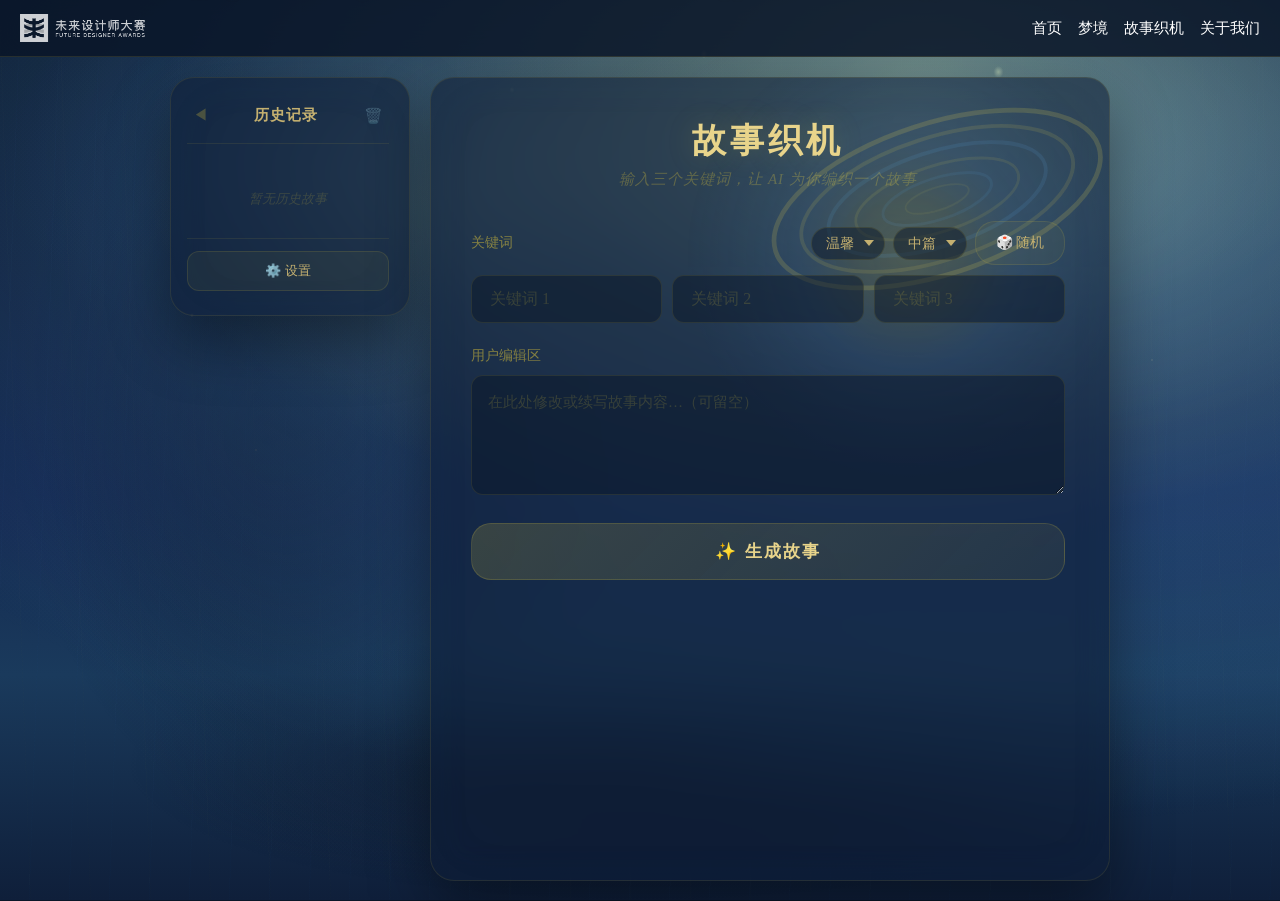
==== commit 4e4e9d14: "修改了抖动bug" ====
--- a/static/index.html
+++ b/static/index.html
@@ -85,6 +85,7 @@
             padding: 24px 16px;
             max-height: calc(100vh - 96px);
             overflow-y: auto;
+            scrollbar-gutter: stable;
         }
         .card-history::-webkit-scrollbar { width: 4px; }
         .card-history::-webkit-scrollbar-track { background: transparent; }
@@ -272,7 +273,9 @@
             position: relative;
             padding: 40px;
             max-height: calc(100vh - 96px);
+            min-height: calc(100vh - 96px);
             overflow-y: auto;
+            scrollbar-gutter: stable;
         }
         .card-loom::-webkit-scrollbar { width: 4px; }
         .card-loom::-webkit-scrollbar-track { background: transparent; }
